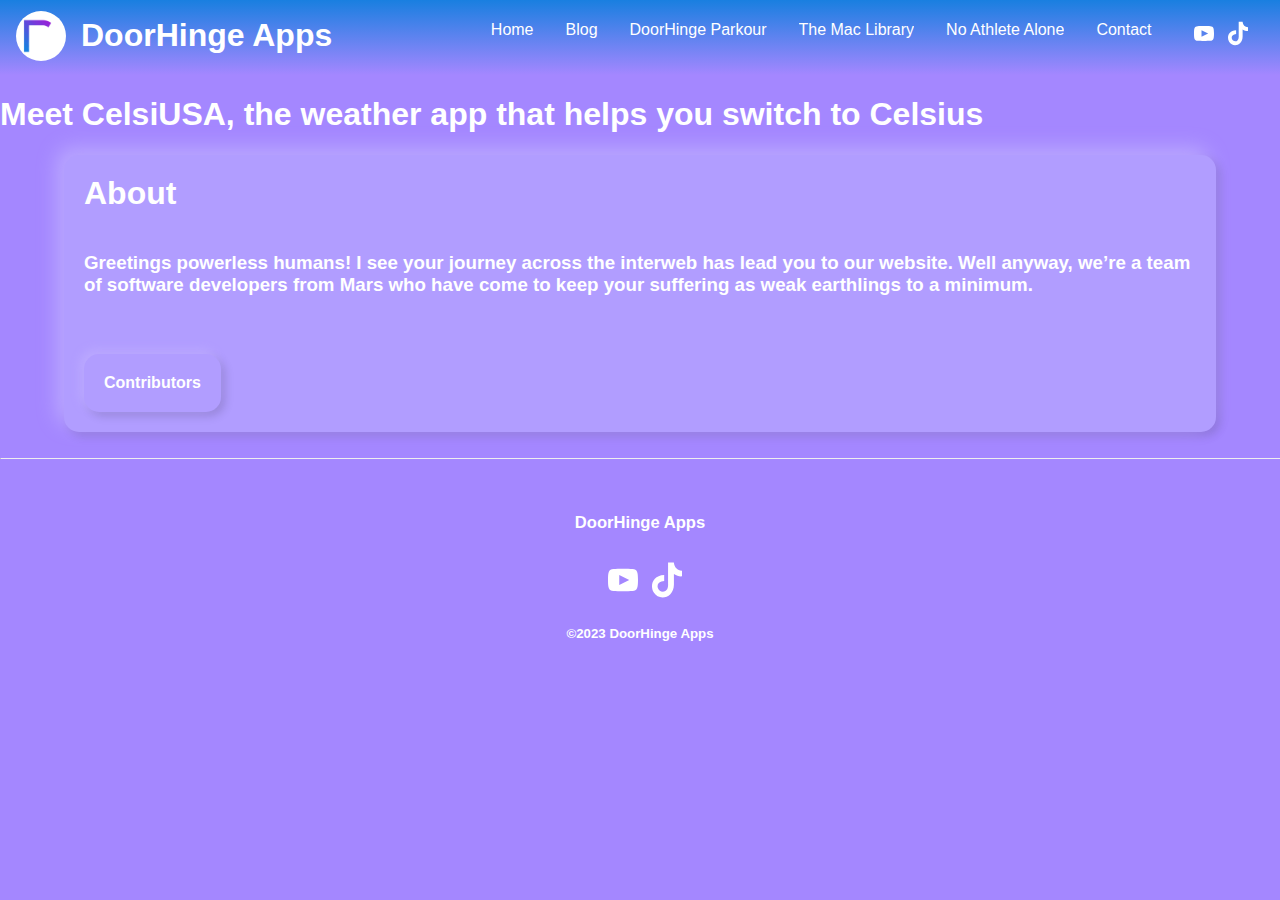
==== index.html @ 84fa8e97 ":)" ====
<!doctype html>
<html>
<head>
<meta charset="UTF-8">
<title>CelsiUSA App</title>

<!-- Google tag (gtag.js) --> 
<script async src="https://www.googletagmanager.com/gtag/js?id=G-5BLP6QJWJQ"></script> 
<script>
  window.dataLayer = window.dataLayer || [];
  function gtag(){dataLayer.push(arguments);}
  gtag('js', new Date());

  gtag('config', 'G-5BLP6QJWJQ');
</script> 
<script src="https://ajax.googleapis.com/ajax/libs/jquery/3.5.1/jquery.min.js"></script>
<link rel="stylesheet" type="text/css" media="all" href="css/base.css" />
<meta name="viewport" content="width=device-width, initial-scale=1">
</head>

<body style="background-color: #A487FF">
<meta name="viewport" content="width=device-width, initial-scale=1">
<div>
	<div id="header"></div>
	<h1>Meet CelsiUSA, the weather app that helps you switch to Celsius</h1>
	<div class="infoText">
		<div>
			<h1 class="infoSubtextLeft"> About </h1>
			<h3 class="infoSubtextLeft"> Greetings powerless humans! I see your journey across the interweb has lead you to our website. Well anyway, we’re a team of software developers from Mars who have come to keep your suffering as weak earthlings to a minimum. </h3>
		</div>
		<br>
		<div class="centerButtons">
			<div class="fillButtons"> <a href="Contributors.html" class="outlineButtonText"> Contributors </a> </div>
		</div>
	</div>
	<div id="footer"></div>
	<script>
			$(function() {
    		$("#header").load("header.html"); 
    		$("#footer").load("footer.html"); 
			});
		</script> 
</div>
</body>
</html>
---- css/base.css ----
h1 {
	color: white;
}

body {
	background: #A487FF;
	background-attachment: fixed;
	/*background-color: #fdc100;*/
}

img {
  width: 100%; /* takes the 100 % width of its container (.box div)*/
  height: 100%; /* takes the 100 % height of its container (.box div)*/
}

.titleImage {
	border-radius: 0px;
  /*box-shadow: 0 4px 8px 0 rgba(0, 0, 0, 0.2), 0 6px 20px 0 rgba(0, 0, 0, 0.19);*/
}

br {
	height: 20px;
}

a {
	text-decoration: none;
	/*color: white;*/
}

a:hover{
	text-decoration: none;
	/*color: white;*/
}

@media (max-width: 1000px) {
      .show-mobile {
        display: block;
      }
      .hide-mobile {
        display: none;
      }
    }

@media (min-width: 1001px) {
      .show-mobile {
        display: none;
      }
      .hide-mobile {
        display: block;
      }
    }

.animatedLogo {
	border-radius: 500px;
}

.blogDate {
	color: white;
	text-align: left;
	font-family: Helvetica;
	padding-top: 20px;
	padding-left: 20px;
	margin: auto;
}

.comingSoonBanner {
	color: white;
	width: 100%;
	padding: 15px;
	padding-left: 50px;
	padding-right: 50px;
	background-color: #FDC100;
}

.mobileComingSoonBanner {
	color: white;
	padding-top: 15px;
	padding-bottom: 15px;
	background-color: #FDC100;
}


.newReleaseBanner {
	color: white;
	width: 100%;
	padding: 15px;
	padding-left: 50px;
	padding-right: 50px;
	/*background: linear-gradient(to right, #FF3A99, #A487FF);*/
    background-color: #B19DFF;
    box-shadow: -4px -4px 10px #BBA9FF, 4px 4px 10px rgba(0, 0, 0, 0.15);
    border-radius: 10px;
    
}

.mobileNewReleaseBanner {
	color: white;
	padding-top: 15px;
	padding-bottom: 15px;
    background-color: #B19DFF;
    box-shadow: -4px -4px 10px #BBA9FF, 4px 4px 10px rgba(0, 0, 0, 0.15);
    border-radius: 10px;
}

.preorderBanner {
	color: white;
	width: 100%;
	padding: 15px;
	padding-left: 50px;
	padding-right: 50px;
	background-color: #19B000;
}

.mobilePreorderBanner {
	color: white;
	padding-top: 15px;
	padding-bottom: 15px;
	background-color: #19B000;
}

.mobileBannerContainter {
	padding-left: 10%;
	padding-right: 10%;
}

.appInfo {
	width: 94%;
	padding-right: 3%;
	padding-left: 3%;
}

.infoSubtextApp {
	color: white;
	text-align: left;
	font-family: Helvetica;
	padding: 10px;
	margin: auto;
}


.peopleButtons {
	padding: 20px;
	color: white;
	font-weight: bold;
	text-decoration: none;
	text-align: center;
	color: white;
	padding: 20px;
	font-family: Helvetica;
	background-color: transparent;
	border-style: solid;
	border-color: #444;
	border-width: 3.5px;
	border-radius: 10px;
}

.peopleButtons:hover{
	padding: 20px;
	color: white;
	font-weight: bold;
	text-decoration: none;
	text-align: center;
	color: white;
	padding: 20px;
	font-family: Helvetica;
	background-color: transparent;
	border-style: solid;
	border-color: #fff;
	border-width: 3.5px;
	border-radius: 10px;
}
.peopleButtonText {
	color: white;
	padding-left: 5px;
	margin: auto;
}

.appsImageContainer {
    padding-left: 5%;
}

.appsImage {
    border-radius: 50px;
	/*width: 45%;*/
	/*padding-left: 5%;*/
    
}
.appsImageContainerMobile {
    padding-left: 10%;
	padding-right: 10%;
}

.mobileAppsImage {
	margin: auto;
    border-radius: 50px;
}

.peopleHStack {
		display: inline-flex;
		margin: auto;
}

.peopleIcons {
	height: 30px;
	width: 30px;
	margin: auto;
}

.peopleBox {
	width: 300px;
	height: 300px;
	margin: auto;
}

.fillButtonText {
	color: white;
}

.contactButtons {
	text-decoration: underline;
	color: white;
	text-align: left;
	font-family: Helvetica;
	padding: 20px;
	margin: auto;
}

.contactButtonsNoPadding {
	text-decoration: underline;
	color: white;
	text-align: left;
	font-family: Helvetica;
	padding-left: 20px;
	padding-bottom: 20px;
}

.whiteButtonText {
	color: white;
}

.outlineButtonText {
	color: white;
}

hr {
	border: 4;
  border-top: 3px black;
}

/*a: link {
	color: white;
}

a: visited {
	color: white;
}*/

.imageBox {
	width: 100%;
	margin: auto;
 	/*height: 200px;*/
 	/*border: 5px dashed #f7a239;*/
}

#mc-embedded-subscribe {
    padding-left: 45px;
    padding-right: 45px;
    border-width: 0px;
}

.infoText {
	width: 90%;
	margin: auto;
	border-radius: 15px;
    background-color: #B19DFF;
    box-shadow: -7px -7px 20px #BBA9FF, 4px 4px 10px rgba(0, 0, 0, 0.15);
	/*box-shadow: 0 4px 8px 0 rgba(0, 0, 0, 0.2), 0 6px 20px 0 rgba(0, 0, 0, 0.19);*/
}

.compareSection {
	width: 50%;
	border-radius: 15px;
	box-shadow: 0 4px 8px 0 rgba(0, 0, 0, 0.2), 0 6px 20px 0 rgba(0, 0, 0, 0.19);
}

.listTitle {
	color: white;
	padding-left: 20px;
}

.listItem {
	color: white;
	padding-left: 5px;
}

.compareListItem {
	color: white;
	padding-right: 5px;
	padding-bottom: 10px;
}

.compareList {
}

.compareHStack {
	width: 95%;
	display: inline-flex;
	margin: auto;
	padding-left: 5%;
}

.infoSubtextCenter {
	color: white;
	/*text-align: center;*/
	font-family: Helvetica;
	padding: 20px;
	margin: auto;
}

.infoSubtextLeft {
	color: white;
	text-align: left;
	font-family: Helvetica;
	padding: 20px;
	margin: auto;
}

.infoSubtextLeftNoPadding {
	color: white;
	text-align: left;
	font-family: Helvetica;
	padding-left: 20px;
}

.emailField {
    padding: 10px;
    width: 95%;
    background-color: #BBA9FF;
    border-width: 0px;
    box-shadow: inset -4px -4px 20px #BBA9FF, inset 4px 4px 7px rgba(0, 0, 0, 0.15);
    border-radius: 5px;
}

.emailField::placeholder {
    color: #A489FF;
    font-weight: bold;
}

.HStack {
	display: inline-flex;
	padding-bottom: 50px;
}

.altHStack {
	display: inline-flex;
}

.navBarTitle {
	margin: auto;
	padding-left: 15px;
}

.navBarTitle:hover {
	text-decoration: underline;
}


.stack {
  display: flex;
  flex-direction: column;
  align-items: center;
}

.stack img {
  margin-bottom: 10px; /* Optional: adds some space between the image and the button */
}

.theThing {
    padding: 100px;
    padding-top: 150px;
    position: absolute;
    display: flex;
}

.stacked-image {
    max-width: 400px;
}

.stack {
    position: relative;
}

.fillButtonsContact {
	padding: 30px;
    padding-left: 50px;
    padding-right: 50px;
	color: white;
	font-weight: bold;
	text-decoration: none;
	text-align: center;
	color: white;
	font-family: Helvetica;
	background-color: #B19DFF;
	border-radius: 15px;
    box-shadow: -4px -4px 10px #BBA9FF, 4px 4px 10px rgba(0, 0, 0, 0.15);
    cursor: pointer;
}

.fillButtonsContact:hover{
	color: white;
	font-weight: bold;
	text-decoration: none;
	text-align: center;
	font-family: Helvetica;
	/*background-color: #fdc100;*/
    background: #B19DFF;
	border-radius: 15px;
    box-shadow: inset -4px -4px 20px #BBA9FF, inset 4px 4px 15px rgba(0, 0, 0, 0.15);
}



.otherFillButtons {
  display: inline-flex;
  align-items: center;
  justify-content: center;
  width: 60px;
  height: 60px;
  padding: 0;
  border: none;
  background-color: #BBA9FF;
  border-radius: 12px;
  box-shadow: -4px -4px 10px #BBA9FF, 4px 4px 10px rgba(0, 0, 0, 0.15);
}

.otherFillButtons:hover {
    background-color: transparent;
    box-shadow: inset -4px -4px 20px #BBA9FF, inset 4px 4px 15px rgba(0, 0, 0, 0.15);
}

.otherSocialIcon {
    width: 30px;
    height: 30px;
    filter: invert(100%) sepia(95%) saturate(20%) hue-rotate(315deg) brightness(104%) 
}

.socialIcon {
	height: 40px;
	width: 40px;
	padding-left: 10px;
    filter: invert(100%) sepia(95%) saturate(20%) hue-rotate(315deg) brightness(104%) contrast(104%);
}

.socialIcon:hover {
	height: 40px;
	width: 40px;
	padding-left: 10px;
    filter: invert(0%) sepia(9%) saturate(300%) hue-rotate(22deg) brightness(89%) contrast(101%);
}

.socialIconMenu {
	height: 30px;
	width: 30px;
	padding-left: 10px;
	padding-bottom: 5px;
    filter: invert(100%) sepia(95%) saturate(20%) hue-rotate(315deg) brightness(104%) contrast(104%);
}

.socialIconMenu:hover {
	height: 30px;
	width: 30px;
	padding-left: 10px;
	padding-bottom: 5px;
    filter: invert(0%) sepia(9%) saturate(300%) hue-rotate(22deg) brightness(89%) contrast(101%);
}

.doorhingeapps {
	font-size: 20px;
	font-family: Helvetica;
	font-weight: bold;
}

.doorhingeapps:hover {
	text-decoration: underline;
}

.navTitleStack {
	padding-left: 15px;
	display: grid;


}

.navButton {
	color: white;
	font-family: Helvetica;
	padding: 10px;
	border: solid;
	border-width: 2px;
	border-radius: 10px;
	border-color: transparent;
}

.navButton:hover {
	color: white;
	font-family: Helvetica;
	padding: 10px;
	border: solid;
	border-width: 2px;
	border-radius: 10px;
	border-color: white;
}

.navBar {
	width: 85%;
	margin: auto;
	border-radius: 10px;
	padding: 12px;
	background-color: #444;
}

.logo {
	height: 50px;
	width: 50px;
}

.centerButtons {
	padding: 20px;
	display: inline-flex;
	margin: auto;
}

.fillButtons {
	padding: 20px;
	color: white;
	font-weight: bold;
	text-decoration: none;
	text-align: center;
	color: white;
	padding: 20px;
	font-family: Helvetica;
	background-color: #B19DFF;
	border-radius: 15px;
    box-shadow: -4px -4px 10px #BBA9FF, 4px 4px 10px rgba(0, 0, 0, 0.15);
    cursor: pointer;
}

.fillButtons:hover{
	color: white;
	font-weight: bold;
	text-decoration: none;
	text-align: center;
	padding: 20px;
	font-family: Helvetica;
	/*background-color: #fdc100;*/
    background: #B19DFF;
	border-radius: 15px;
    box-shadow: inset -4px -4px 20px #BBA9FF, inset 4px 4px 15px rgba(0, 0, 0, 0.15);
}

.formButtons {
	padding: 20px;
	color: white;
	font-weight: bold;
	text-decoration: none;
	text-align: center;
	color: white;
	padding: 20px;
	font-family: Helvetica;
	background-color: #B19DFF;
	border-radius: 15px;
    box-shadow: -4px -4px 10px #BBA9FF, 4px 4px 10px rgba(0, 0, 0, 0.15);
    cursor: pointer;
    border-width: 0px;
    padding-left: 30px;
    padding-right: 30px;
}

.formButtons:hover{
	color: white;
	font-weight: bold;
	text-decoration: none;
	text-align: center;
	font-family: Helvetica;
	/*background-color: #fdc100;*/
    background: #B19DFF;
	border-radius: 15px;
    box-shadow: inset -4px -4px 20px #BBA9FF, inset 4px 4px 15px rgba(0, 0, 0, 0.15);
}

.fillButtons2 {
	padding: 20px;
	color: white;
	font-weight: bold;
	text-decoration: none;
	text-align: center;
	color: white;
	padding: 20px;
	font-family: Helvetica;
	background-color: #444;
	border-radius: 15px;
}

.fillButtons2:hover{
	color: white;
	font-weight: bold;
	text-decoration: none;
	text-align: center;
	padding: 16px;
	font-family: Helvetica;
	background-color: #fdc100;
	border-style: solid;
	border-color: #444;
	border-width: 4px;
	border-radius: 15px;
}

.Hspacer10 {
	width: 10px;
	color: transparent;
}

.Hspacer15 {
	width: 15px;
	color: transparent;
}

.Hspacer20 {
	width: 20px;
	color: transparent;
}

.outlineButtons {
	color: white;
	font-weight: bold;
	text-decoration: none;
	text-align: center;
	padding: 16px;
	font-family: Helvetica;
	background-color: transparent;
	border-style: solid;
	border-color: #444;
	border-width: 4px;
	border-radius: 15px;
}

.outlineButtons:hover{
	color: #666;
	font-weight: bold;
	text-decoration: none;
	text-align: center;
	padding: 16px;
	font-family: Helvetica;
	background: linear-gradient(to right, #FF3A99, #A487FF);
	border-style: solid;
	border-color: #444;
	border-width: 4px;
	border-radius: 15px;
}

.Questions {
	font-family: Helvetica;
	color: white;
	width: 90%;
	margin: auto;
}

.Answers {
	font-family: Helvetica;
	font-weight: normal;
	color: white;
	width: 90%;
	margin: auto;
}

.footer {
	margin: auto;
	text-align: center;
}

.copyright {
	font-family: Helvetica;
	color: white;
}

.gallery {
	width: 60%;
	margin: auto;
}

.hiddendiv {display: none; }
.testA:focus ~ #testA {display: block; }
.testB:focus ~ #testB {display: block; }



/*CSS for Hamburger Menu*/



















h2 {
  vertical-align: center;
  text-align: center;
}

html, body {
  margin: 0;
  height: 100%;
}

* {
  font-family: Helvetica;
  box-sizing: border-box;
}

li:hover {
	border-width: 4px;
	border-color: white;
	border-radius: 0px;
}

.top-nav {
  display: flex;
  flex-direction: row;
  align-items: center;
  justify-content: space-between;
  background-color: #A487FF;
  background: linear-gradient(#197FE0, #A487FF);
  /* W3C, IE 10+/ Edge, Firefox 16+, Chrome 26+, Opera 12+, Safari 7+ */
  color: #FFF;
  height: 75px;
  padding: 1em;
}

.menu {
  display: flex;
  flex-direction: row;
  list-style-type: none;
  margin: 0;
  padding: 0;
}

.menu > li {
  margin: 0 1rem;
  overflow: hidden;
}

.menu-button-container {
  display: none;
  height: 100%;
  width: 30px;
  cursor: pointer;
  flex-direction: column;
  justify-content: center;
  align-items: center;
}

#menu-toggle {
  display: none;
}

.menu-button,
.menu-button::before,
.menu-button::after {
  display: block;
  background-color: #fff;
  position: absolute;
  height: 4px;
  width: 30px;
  transition: transform 400ms cubic-bezier(0.23, 1, 0.32, 1);
  border-radius: 2px;
}

.menu-button::before {
  content: '';
  margin-top: -8px;
}

.menu-button::after {
  content: '';
  margin-top: 8px;
}

#menu-toggle:checked + .menu-button-container .menu-button::before {
  margin-top: 0px;
  transform: rotate(405deg);
}

#menu-toggle:checked + .menu-button-container .menu-button {
  background: rgba(255, 255, 255, 0);
}

#menu-toggle:checked + .menu-button-container .menu-button::after {
  margin-top: 0px;
  transform: rotate(-405deg);
}

/*@media only screen and (max-device-width: 480px) {*/
/*@media (max-width: 1000px) {*/
@media (max-width: 1200px) {
  .menu-button-container {
    display: flex;
  }
  .menu {
    position: absolute;
    top: 0;
    margin-top: 75px;
    left: 0;
    flex-direction: column;
    width: 100%;
    justify-content: center;
    align-items: center;
  }
  #menu-toggle ~ .menu li {
    height: 0;
    margin: 0;
    padding: 0;
    border: 0;
    transition: height 400ms cubic-bezier(0.23, 1, 0.32, 1);
  }
  #menu-toggle:checked ~ .menu li {
    border: 0.5px solid #444;
    height: 3em;
    padding: 0.85em;
    transition: height 400ms cubic-bezier(0.23, 1, 0.32, 1);
  }
  .menu > li {
    display: flex;
    justify-content: center;
    margin: 0;
    padding: 0.5em 0;
    width: 100%;
    color: white;
    background-color: #A487FF;
  }
  .menu > li:not(:last-child) {
    border-bottom: 1px solid #444;
  }
}
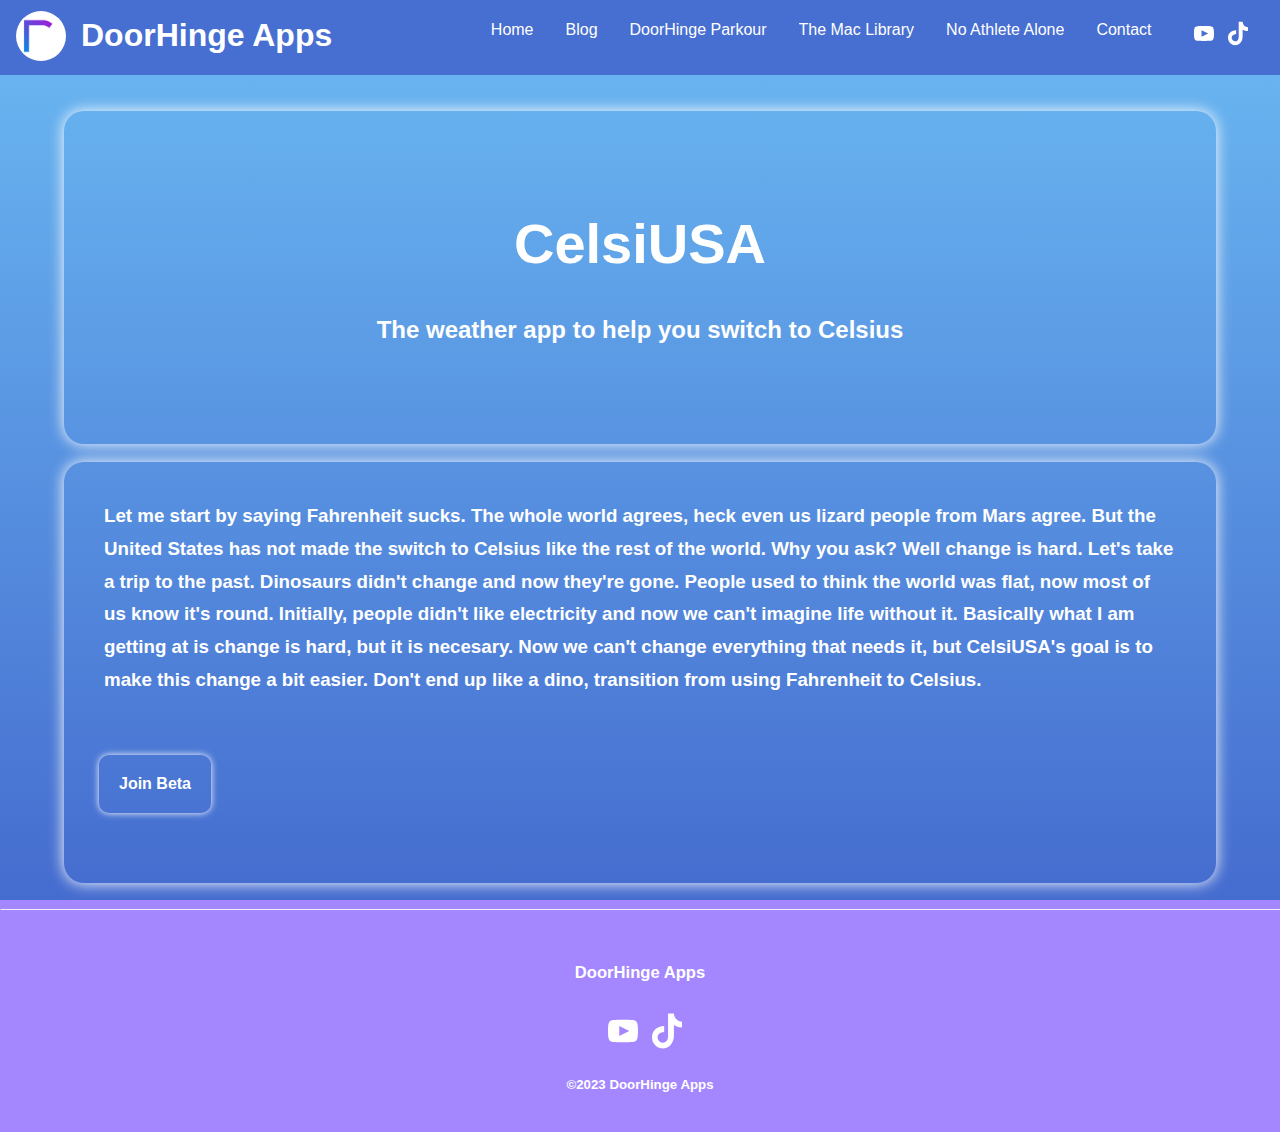
==== commit 6026cb33: "Updated index.html and base.css" ====
--- a/index.html
+++ b/index.html
@@ -22,15 +22,29 @@
 <meta name="viewport" content="width=device-width, initial-scale=1">
 <div>
 	<div id="header"></div>
-	<h1>Meet CelsiUSA, the weather app that helps you switch to Celsius</h1>
+	<br>
+	<br>
+	<div class="infoText">
+		<div class="outerPadding">
+			<h1 class="titleCenter">CelsiUSA</h1>
+			<h2 class="infoSubtextCenter">The weather app to help you switch to Celsius</h2>
+		</div>
+	</div>
+	
+	<br>
+	
 	<div class="infoText">
 		<div>
-			<h1 class="infoSubtextLeft"> About </h1>
-			<h3 class="infoSubtextLeft"> Greetings powerless humans! I see your journey across the interweb has lead you to our website. Well anyway, we’re a team of software developers from Mars who have come to keep your suffering as weak earthlings to a minimum. </h3>
+			<br>
+			<h3 class="infoSubtextLeft"> Let me start by saying Fahrenheit sucks. The whole world agrees, heck even us lizard people from Mars agree. But the United States has not made the switch to Celsius like the rest of the world. Why you ask? Well change is hard. Let's take a trip to the past. Dinosaurs didn't change and now they're gone. People used to think the world was flat, now most of us know it's round. Initially, people didn't like electricity and now we can't imagine life without it. Basically what I am getting at is change is hard, but it is necesary. Now we can't change everything that needs it, but CelsiUSA's goal is to make this change a bit easier. Don't end up like a dino, transition from using Fahrenheit to Celsius. </h3>
 		</div>
 		<br>
 		<div class="centerButtons">
-			<div class="fillButtons"> <a href="Contributors.html" class="outlineButtonText"> Contributors </a> </div>
+			<div class="HStack">
+				<!--<div class="fillButtons"> <a href="Contributors.html" class="outlineButtonText"> Download </a> </div>-->
+				<div class="Hspacer15"></div>
+				<div class="fillButtons"> <a href="Contributors.html" class="outlineButtonText"> Join Beta </a> </div>
+			</div>
 		</div>
 	</div>
 	<div id="footer"></div>
--- a/css/base.css
+++ b/css/base.css
@@ -3,7 +3,8 @@
 }
 
 body {
-	background: #A487FF;
+	background: linear-gradient(180deg, #6BBAF3 0%, #456CCF 100%);
+	/*background: linear-gradient(180deg, #4569B1 0%, #2376D7 50.52%, #FFF4C8 100%);*/
 	background-attachment: fixed;
 	/*background-color: #fdc100;*/
 }
@@ -271,9 +272,8 @@
 .infoText {
 	width: 90%;
 	margin: auto;
-	border-radius: 15px;
-    background-color: #B19DFF;
-    box-shadow: -7px -7px 20px #BBA9FF, 4px 4px 10px rgba(0, 0, 0, 0.15);
+	border-radius: 20px;
+	box-shadow: 0px 0px 15px 0px #FFF;
 	/*box-shadow: 0 4px 8px 0 rgba(0, 0, 0, 0.2), 0 6px 20px 0 rgba(0, 0, 0, 0.19);*/
 }
 
@@ -309,12 +309,25 @@
 	padding-left: 5%;
 }
 
+.outerPadding {
+	padding: 80px;
+}
+
 .infoSubtextCenter {
 	color: white;
-	/*text-align: center;*/
-	font-family: Helvetica;
-	padding: 20px;
-	margin: auto;
+	text-align: center;
+	font-family: Helvetica;
+	padding: 20px;
+	margin: auto;
+}
+
+.titleCenter {
+	color: white;
+	text-align: center;
+	font-family: Helvetica;
+	padding: 20px;
+	margin: auto;
+	font-size: 3.5em;
 }
 
 .infoSubtextLeft {
@@ -322,6 +335,9 @@
 	text-align: left;
 	font-family: Helvetica;
 	padding: 20px;
+	padding-left: 40px;
+	padding-right: 40px;
+	line-height: 1.75;
 	margin: auto;
 }
 
@@ -539,23 +555,23 @@
 	color: white;
 	padding: 20px;
 	font-family: Helvetica;
-	background-color: #B19DFF;
-	border-radius: 15px;
-    box-shadow: -4px -4px 10px #BBA9FF, 4px 4px 10px rgba(0, 0, 0, 0.15);
+	border-radius: 10px;
     cursor: pointer;
+	box-shadow: 0px 0px 7px 0px #FFF;
 }
 
 .fillButtons:hover{
-	color: white;
-	font-weight: bold;
-	text-decoration: none;
-	text-align: center;
-	padding: 20px;
-	font-family: Helvetica;
-	/*background-color: #fdc100;*/
-    background: #B19DFF;
-	border-radius: 15px;
-    box-shadow: inset -4px -4px 20px #BBA9FF, inset 4px 4px 15px rgba(0, 0, 0, 0.15);
+	padding: 20px;
+	color: white;
+	font-weight: bold;
+	text-decoration: none;
+	text-align: center;
+	color: white;
+	padding: 20px;
+	font-family: Helvetica;
+	border-radius: 10px;
+    cursor: pointer;
+	box-shadow: 0px 0px 10px 3px rgba(255, 255, 255, 0.25) inset;
 }
 
 .formButtons {
@@ -740,8 +756,8 @@
   flex-direction: row;
   align-items: center;
   justify-content: space-between;
-  background-color: #A487FF;
-  background: linear-gradient(#197FE0, #A487FF);
+  background-color: #476ED1;
+  /*background: linear-gradient(#197FE0, #A487FF);*/
   /* W3C, IE 10+/ Edge, Firefox 16+, Chrome 26+, Opera 12+, Safari 7+ */
   color: #FFF;
   height: 75px;
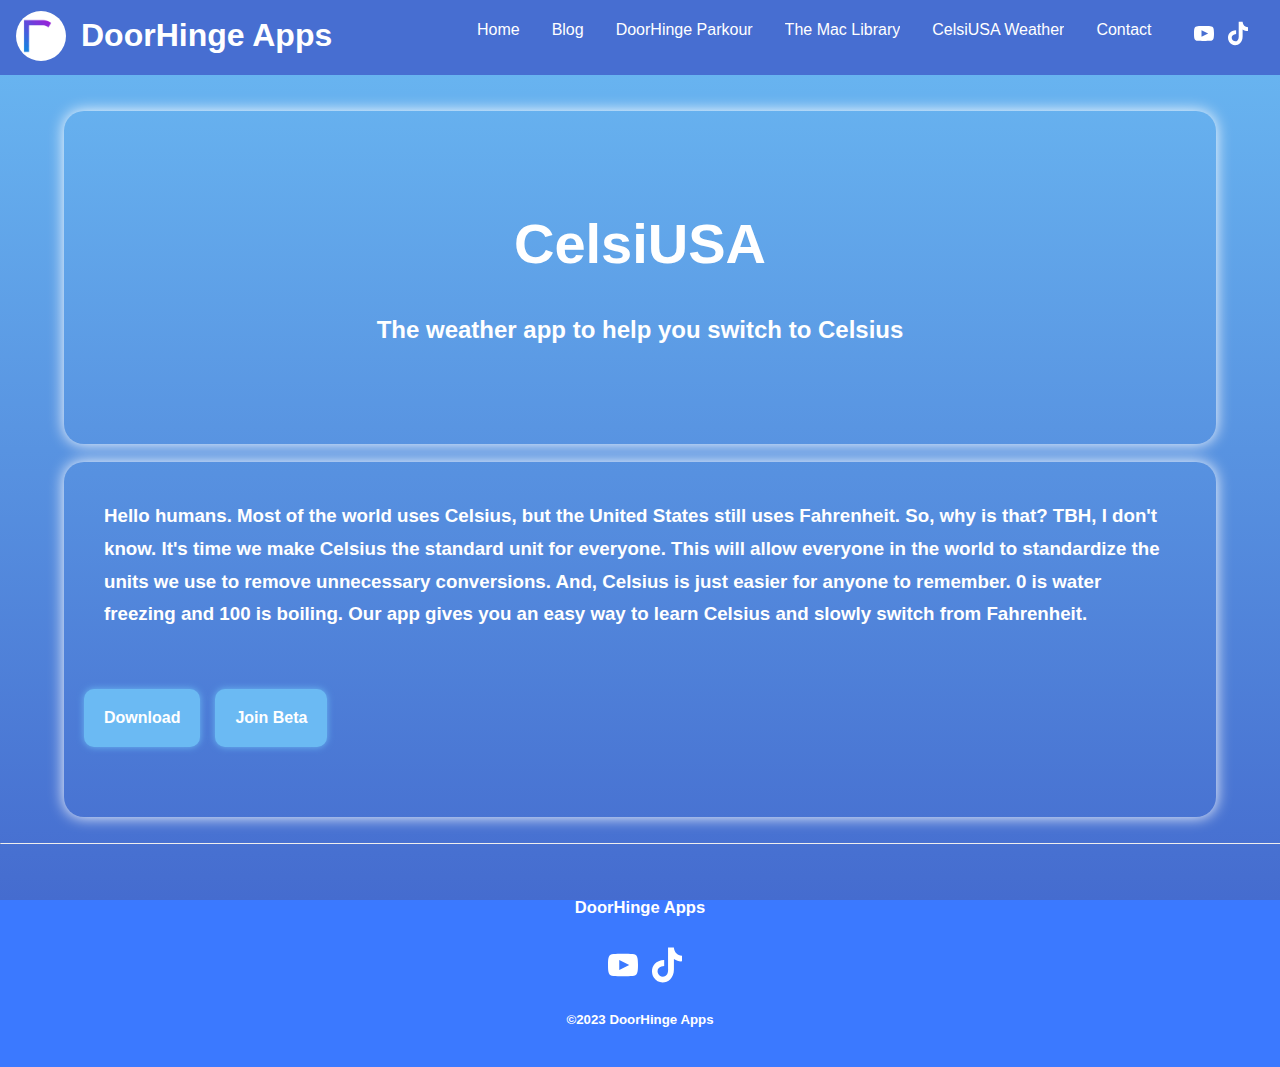
==== commit e7e3d7a7: "modified:   contact.html 	modified:   css/base.css 	modified:   header.html 	modified:   index.html" ====
--- a/index.html
+++ b/index.html
@@ -18,7 +18,7 @@
 <meta name="viewport" content="width=device-width, initial-scale=1">
 </head>
 
-<body style="background-color: #A487FF">
+<body style="background-color: #3b79ff">
 <meta name="viewport" content="width=device-width, initial-scale=1">
 <div>
 	<div id="header"></div>
@@ -36,14 +36,14 @@
 	<div class="infoText">
 		<div>
 			<br>
-			<h3 class="infoSubtextLeft"> Let me start by saying Fahrenheit sucks. The whole world agrees, heck even us lizard people from Mars agree. But the United States has not made the switch to Celsius like the rest of the world. Why you ask? Well change is hard. Let's take a trip to the past. Dinosaurs didn't change and now they're gone. People used to think the world was flat, now most of us know it's round. Initially, people didn't like electricity and now we can't imagine life without it. Basically what I am getting at is change is hard, but it is necesary. Now we can't change everything that needs it, but CelsiUSA's goal is to make this change a bit easier. Don't end up like a dino, transition from using Fahrenheit to Celsius. </h3>
+			<h3 class="infoSubtextLeft"> Hello humans. Most of the world uses Celsius, but the United States still uses Fahrenheit. So, why is that? TBH, I don't know. It's time we make Celsius the standard unit for everyone. This will allow everyone in the world to standardize the units we use to remove unnecessary conversions. And, Celsius is just easier for anyone to remember. 0 is water freezing and 100 is boiling. Our app gives you an easy way to learn Celsius and slowly switch from Fahrenheit. </h3>
 		</div>
 		<br>
 		<div class="centerButtons">
 			<div class="HStack">
-				<!--<div class="fillButtons"> <a href="Contributors.html" class="outlineButtonText"> Download </a> </div>-->
+				<div class="fillButtons"> <a href="https://apps.apple.com/us/app/celsiusa/id6449006027" class="outlineButtonText"> Download </a> </div>
 				<div class="Hspacer15"></div>
-				<div class="fillButtons"> <a href="Contributors.html" class="outlineButtonText"> Join Beta </a> </div>
+				<div class="fillButtons"> <a href="https://testflight.apple.com/join/y32w5RVw" class="outlineButtonText"> Join Beta </a> </div>
 			</div>
 		</div>
 	</div>
--- a/css/base.css
+++ b/css/base.css
@@ -70,14 +70,14 @@
 	padding: 15px;
 	padding-left: 50px;
 	padding-right: 50px;
-	background-color: #FDC100;
+	background-color: #6BBAF3;
 }
 
 .mobileComingSoonBanner {
 	color: white;
 	padding-top: 15px;
 	padding-bottom: 15px;
-	background-color: #FDC100;
+	background-color: #6BBAF3;
 }
 
 
@@ -351,14 +351,14 @@
 .emailField {
     padding: 10px;
     width: 95%;
-    background-color: #BBA9FF;
+    background-color: transparent;
     border-width: 0px;
-    box-shadow: inset -4px -4px 20px #BBA9FF, inset 4px 4px 7px rgba(0, 0, 0, 0.15);
+    box-shadow: inset -4px -4px 20px #6BBAF3, inset 4px 4px 7px rgba(0, 0, 0, 0.15);
     border-radius: 5px;
 }
 
 .emailField::placeholder {
-    color: #A489FF;
+    color: #6BBAF3;
     font-weight: bold;
 }
 
@@ -416,9 +416,9 @@
 	text-align: center;
 	color: white;
 	font-family: Helvetica;
-	background-color: #B19DFF;
+	background-color: #6BBAF3;
 	border-radius: 15px;
-    box-shadow: -4px -4px 10px #BBA9FF, 4px 4px 10px rgba(0, 0, 0, 0.15);
+    box-shadow: -4px -4px 10px #6BBAF3, 4px 4px 10px rgba(0, 0, 0, 0.15);
     cursor: pointer;
 }
 
@@ -429,9 +429,9 @@
 	text-align: center;
 	font-family: Helvetica;
 	/*background-color: #fdc100;*/
-    background: #B19DFF;
+    background: #6BBAF3;
 	border-radius: 15px;
-    box-shadow: inset -4px -4px 20px #BBA9FF, inset 4px 4px 15px rgba(0, 0, 0, 0.15);
+    box-shadow: inset -4px -4px 20px #6BBAF3, inset 4px 4px 15px rgba(0, 0, 0, 0.15);
 }
 
 
@@ -451,7 +451,7 @@
 
 .otherFillButtons:hover {
     background-color: transparent;
-    box-shadow: inset -4px -4px 20px #BBA9FF, inset 4px 4px 15px rgba(0, 0, 0, 0.15);
+    box-shadow: inset -4px -4px 20px #6BBAF3, inset 4px 4px 15px rgba(0, 0, 0, 0.15);
 }
 
 .otherSocialIcon {
@@ -551,13 +551,14 @@
 	color: white;
 	font-weight: bold;
 	text-decoration: none;
+	background-color: #6BBAF3;
 	text-align: center;
 	color: white;
 	padding: 20px;
 	font-family: Helvetica;
 	border-radius: 10px;
     cursor: pointer;
-	box-shadow: 0px 0px 7px 0px #FFF;
+	box-shadow: 0px 0px 7px 0px #6BBAF3;
 }
 
 .fillButtons:hover{
@@ -583,9 +584,9 @@
 	color: white;
 	padding: 20px;
 	font-family: Helvetica;
-	background-color: #B19DFF;
+	background-color: #6BBAF3;
 	border-radius: 15px;
-    box-shadow: -4px -4px 10px #BBA9FF, 4px 4px 10px rgba(0, 0, 0, 0.15);
+    box-shadow: -4px -4px 10px #6BBAF3, 4px 4px 10px rgba(0, 0, 0, 0.15);
     cursor: pointer;
     border-width: 0px;
     padding-left: 30px;
@@ -599,9 +600,9 @@
 	text-align: center;
 	font-family: Helvetica;
 	/*background-color: #fdc100;*/
-    background: #B19DFF;
+    background: #6BBAF3;
 	border-radius: 15px;
-    box-shadow: inset -4px -4px 20px #BBA9FF, inset 4px 4px 15px rgba(0, 0, 0, 0.15);
+    box-shadow: inset -4px -4px 20px #6BBAF3, inset 4px 4px 15px rgba(0, 0, 0, 0.15);
 }
 
 .fillButtons2 {
@@ -624,7 +625,7 @@
 	text-align: center;
 	padding: 16px;
 	font-family: Helvetica;
-	background-color: #fdc100;
+	background-color: #6BBAF3;
 	border-style: solid;
 	border-color: #444;
 	border-width: 4px;
@@ -863,7 +864,7 @@
     padding: 0.5em 0;
     width: 100%;
     color: white;
-    background-color: #A487FF;
+    background-color: #6BBAF3;
   }
   .menu > li:not(:last-child) {
     border-bottom: 1px solid #444;
